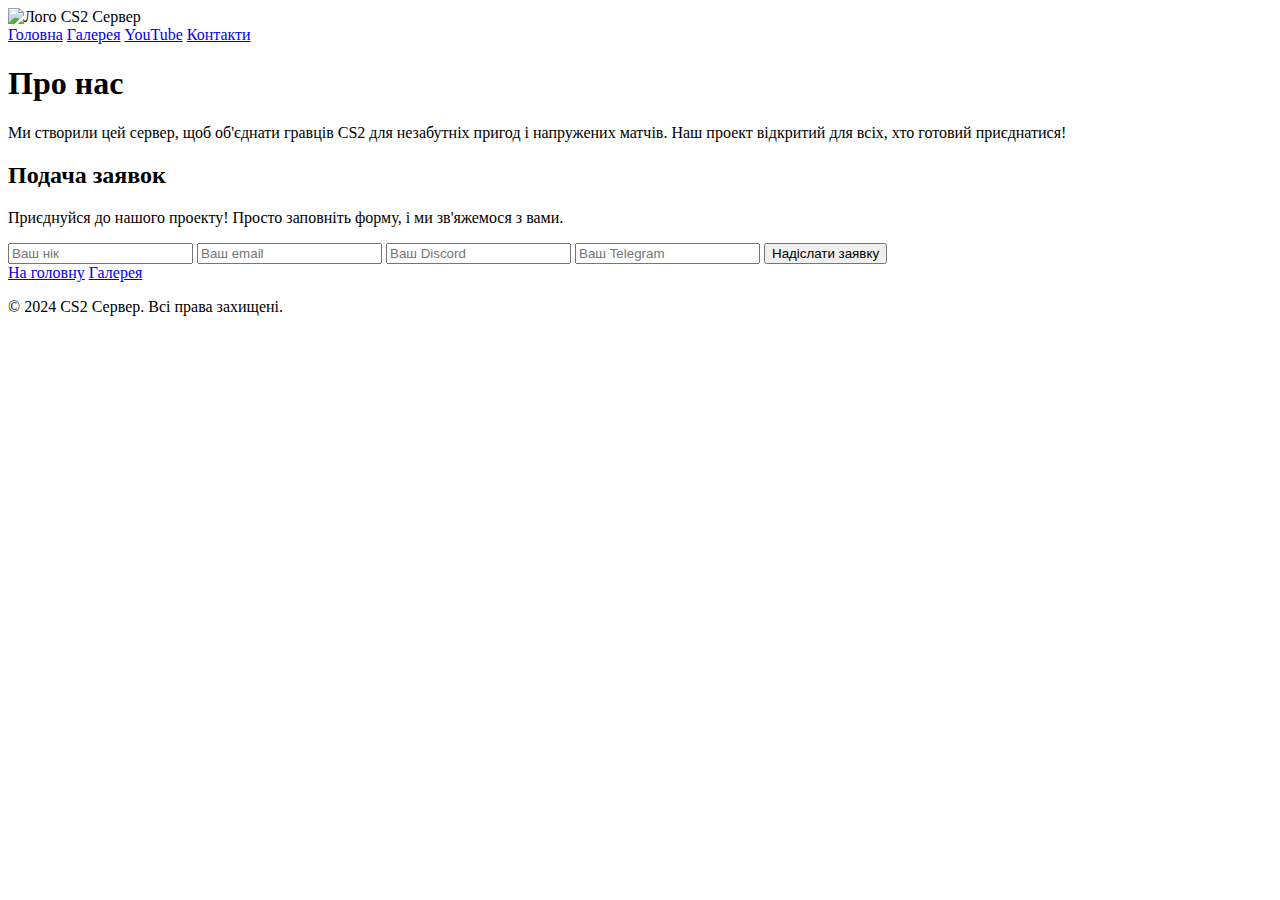
==== about.html @ dee57404 "Create about.html" ====
<!DOCTYPE html>
<html lang="uk">
<head>
    <meta charset="UTF-8">
    <meta name="viewport" content="width=device-width, initial-scale=1.0">
    <title>Про нас - Сервер CS2</title>
    <link rel="stylesheet" href="styles.css">
</head>
<body>
    <header>
        <div class="logo">
            <img src="logo.png" alt="Лого">
            CS2 Сервер
        </div>
        <nav>
            <a href="index.html">Головна</a>
            <a href="gallery.html">Галерея</a>
            <a href="youtube.html">YouTube</a>
            <a href="contact.html">Контакти</a>
        </nav>
    </header>

    <main>
        <section>
            <div class="container">
                <h1>Про нас</h1>
                <p>Ми створили цей сервер, щоб об'єднати гравців CS2 для незабутніх пригод і напружених матчів. Наш проект відкритий для всіх, хто готовий приєднатися!</p>
                <h2>Подача заявок</h2>
                <p>Приєднуйся до нашого проекту! Просто заповніть форму, і ми зв'яжемося з вами.</p>
                <form action="https://formspree.io/f/mvoejaqe" method="POST">
                    <input type="text" name="name" placeholder="Ваш нік" required>
                    <input type="email" name="email" placeholder="Ваш email" required>
                    <input type="text" name="discord" placeholder="Ваш Discord" required>
                    <input type="text" name="telegram" placeholder="Ваш Telegram" required>
                    <button type="submit">Надіслати заявку</button>
                </form>
                <div class="cta-buttons">
                    <a href="index.html">На головну</a>
                    <a href="gallery.html">Галерея</a>
                </div>
            </div>
        </section>
    </main>

    <footer>
        <p>&copy; 2024 CS2 Сервер. Всі права захищені.</p>
    </footer>
</body>
</html>
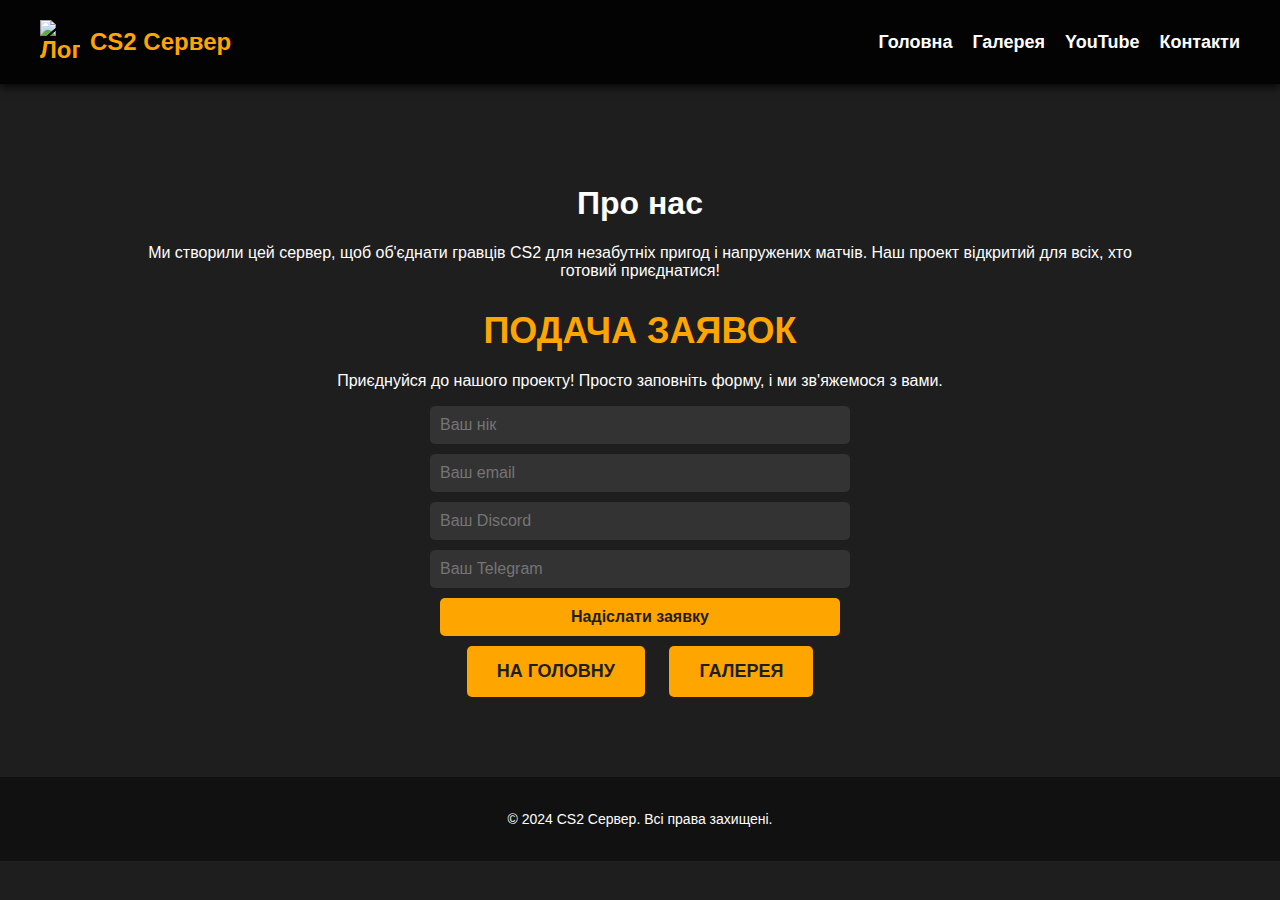
==== commit 59066149: "Update about.html" ====
--- a/about.html
+++ b/about.html
@@ -4,7 +4,7 @@
     <meta charset="UTF-8">
     <meta name="viewport" content="width=device-width, initial-scale=1.0">
     <title>Про нас - Сервер CS2</title>
-    <link rel="stylesheet" href="styles.css">
+    <link rel="stylesheet" href="style.css">
 </head>
 <body>
     <header>
--- a/style.css
+++ b/style.css
@@ -0,0 +1,162 @@
+/* Загальні стилі */
+body {
+    margin: 0;
+    font-family: 'Montserrat', sans-serif;
+    background-color: #1e1e1e;
+    color: #fff;
+    overflow-x: hidden;
+}
+
+header {
+    background: rgba(0, 0, 0, 0.9);
+    padding: 20px 40px;
+    display: flex;
+    justify-content: space-between;
+    align-items: center;
+    position: sticky;
+    top: 0;
+    z-index: 1000;
+    box-shadow: 0 4px 8px rgba(0, 0, 0, 0.7);
+}
+
+header .logo {
+    display: flex;
+    align-items: center;
+    font-size: 24px;
+    font-weight: bold;
+    color: #FFA500;
+}
+
+header .logo img {
+    width: 40px;
+    margin-right: 10px;
+}
+
+nav {
+    display: flex;
+    gap: 20px;
+}
+
+nav a {
+    text-decoration: none;
+    color: #fff;
+    font-weight: 600;
+    font-size: 18px;
+    transition: color 0.3s;
+}
+
+nav a:hover {
+    color: #FFA500;
+}
+
+/* Головний банер */
+.main-banner {
+    position: relative;
+    height: 100vh;
+    background: url('main-background.png') no-repeat center center / cover;
+    display: flex;
+    align-items: center;
+    justify-content: center;
+    text-align: center;
+}
+
+.main-banner .overlay {
+    position: absolute;
+    top: 0;
+    left: 0;
+    right: 0;
+    bottom: 0;
+    background: rgba(0, 0, 0, 0.6);
+}
+
+.main-banner .content {
+    position: relative;
+    z-index: 2;
+}
+
+.main-banner h1 {
+    font-size: 64px;
+    font-weight: bold;
+    color: #FFA500;
+    text-shadow: 0 0 15px #FFA500, 0 0 30px #FFA500;
+    margin-bottom: 20px;
+}
+
+.main-banner p {
+    font-size: 20px;
+    margin-bottom: 30px;
+}
+
+.cta-buttons a {
+    display: inline-block;
+    background: #FFA500;
+    color: #1e1e1e;
+    text-transform: uppercase;
+    font-size: 18px;
+    font-weight: 700;
+    padding: 15px 30px;
+    border-radius: 5px;
+    text-decoration: none;
+    margin: 0 10px;
+    transition: background-color 0.3s, transform 0.2s;
+}
+
+.cta-buttons a:hover {
+    background-color: #e69500;
+    transform: translateY(-5px);
+}
+
+/* Розділи */
+section {
+    padding: 80px 20px;
+    text-align: center;
+}
+
+.container {
+    max-width: 1000px;
+    margin: 0 auto;
+}
+
+h2 {
+    font-size: 36px;
+    color: #FFA500;
+    margin-bottom: 20px;
+    text-transform: uppercase;
+}
+
+form input, form button {
+    display: block;
+    width: 100%;
+    max-width: 400px;
+    margin: 10px auto;
+    padding: 10px;
+    font-size: 16px;
+    border: none;
+    border-radius: 5px;
+}
+
+form input {
+    background: #333;
+    color: #fff;
+}
+
+form button {
+    background: #FFA500;
+    color: #1e1e1e;
+    font-weight: bold;
+    cursor: pointer;
+    transition: background 0.3s;
+}
+
+form button:hover {
+    background: #e69500;
+}
+
+/* Футер */
+footer {
+    background: #111;
+    padding: 20px;
+    text-align: center;
+    color: #fff;
+    font-size: 14px;
+}
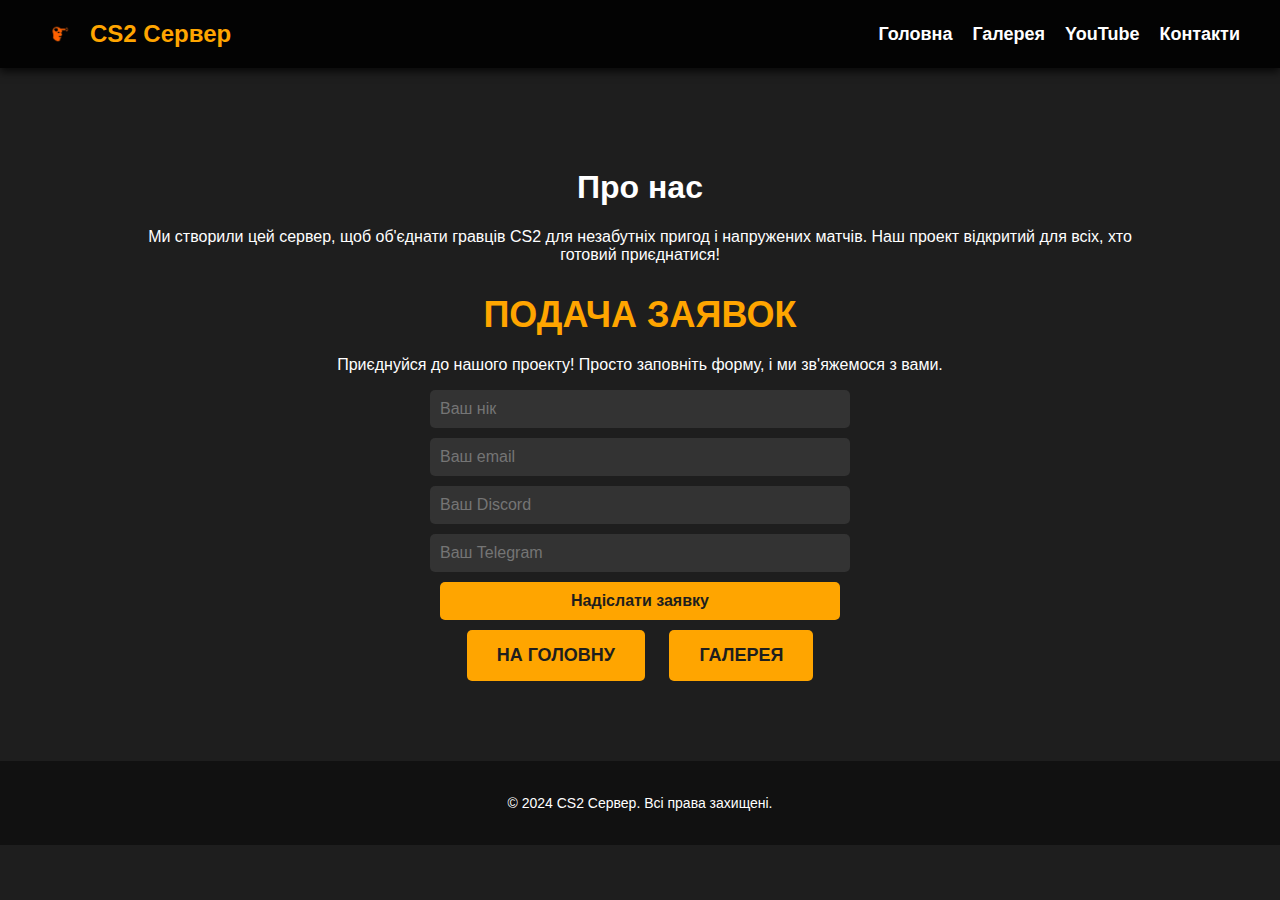
==== commit 4e3cc8a4: "Update about.html" ====
--- a/about.html
+++ b/about.html
@@ -9,7 +9,7 @@
 <body>
     <header>
         <div class="logo">
-            <img src="logo.png" alt="Лого">
+            <img src="logotipe.png" alt="Лого">
             CS2 Сервер
         </div>
         <nav>
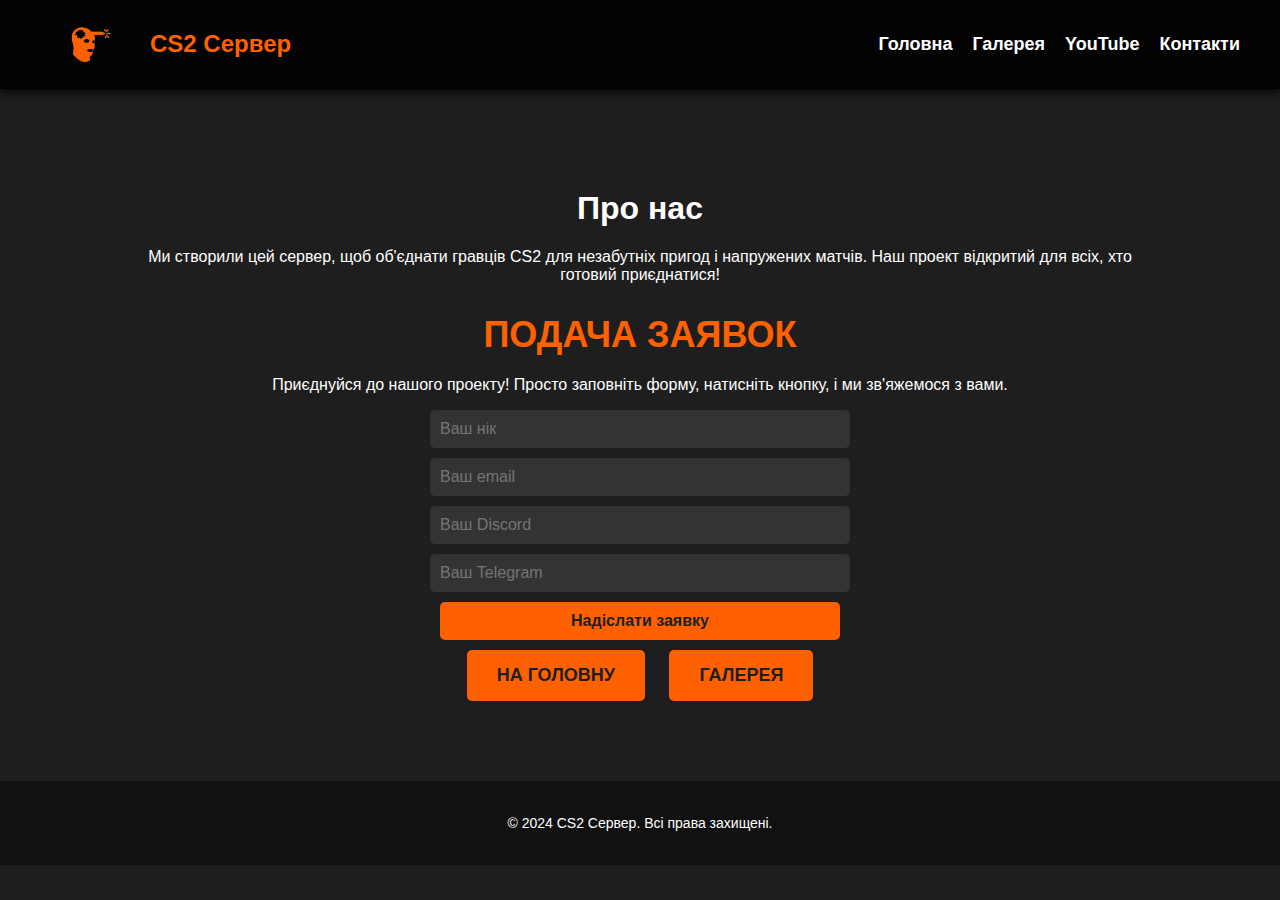
==== commit 9569f9ed: "Update about.html" ====
--- a/about.html
+++ b/about.html
@@ -26,7 +26,7 @@
                 <h1>Про нас</h1>
                 <p>Ми створили цей сервер, щоб об'єднати гравців CS2 для незабутніх пригод і напружених матчів. Наш проект відкритий для всіх, хто готовий приєднатися!</p>
                 <h2>Подача заявок</h2>
-                <p>Приєднуйся до нашого проекту! Просто заповніть форму, і ми зв'яжемося з вами.</p>
+                <p>Приєднуйся до нашого проекту! Просто заповніть форму, натисніть кнопку, і ми зв'яжемося з вами.</p>
                 <form action="https://formspree.io/f/mvoejaqe" method="POST">
                     <input type="text" name="name" placeholder="Ваш нік" required>
                     <input type="email" name="email" placeholder="Ваш email" required>
--- a/style.css
+++ b/style.css
@@ -24,11 +24,11 @@
     align-items: center;
     font-size: 24px;
     font-weight: bold;
-    color: #FFA500;
+    color: #ff6100;
 }
 
 header .logo img {
-    width: 40px;
+    width: 100px;
     margin-right: 10px;
 }
 
@@ -46,7 +46,7 @@
 }
 
 nav a:hover {
-    color: #FFA500;
+    color: #ff6100;
 }
 
 /* Головний банер */
@@ -77,8 +77,8 @@
 .main-banner h1 {
     font-size: 64px;
     font-weight: bold;
-    color: #FFA500;
-    text-shadow: 0 0 15px #FFA500, 0 0 30px #FFA500;
+    color: #ff6100;
+    text-shadow: 0 0 15px #ff6100, 0 0 30px #ff6100;
     margin-bottom: 20px;
 }
 
@@ -89,7 +89,7 @@
 
 .cta-buttons a {
     display: inline-block;
-    background: #FFA500;
+    background: #ff6100;
     color: #1e1e1e;
     text-transform: uppercase;
     font-size: 18px;
@@ -119,7 +119,7 @@
 
 h2 {
     font-size: 36px;
-    color: #FFA500;
+    color: #ff6100;
     margin-bottom: 20px;
     text-transform: uppercase;
 }
@@ -141,7 +141,7 @@
 }
 
 form button {
-    background: #FFA500;
+    background: #ff6100;
     color: #1e1e1e;
     font-weight: bold;
     cursor: pointer;
